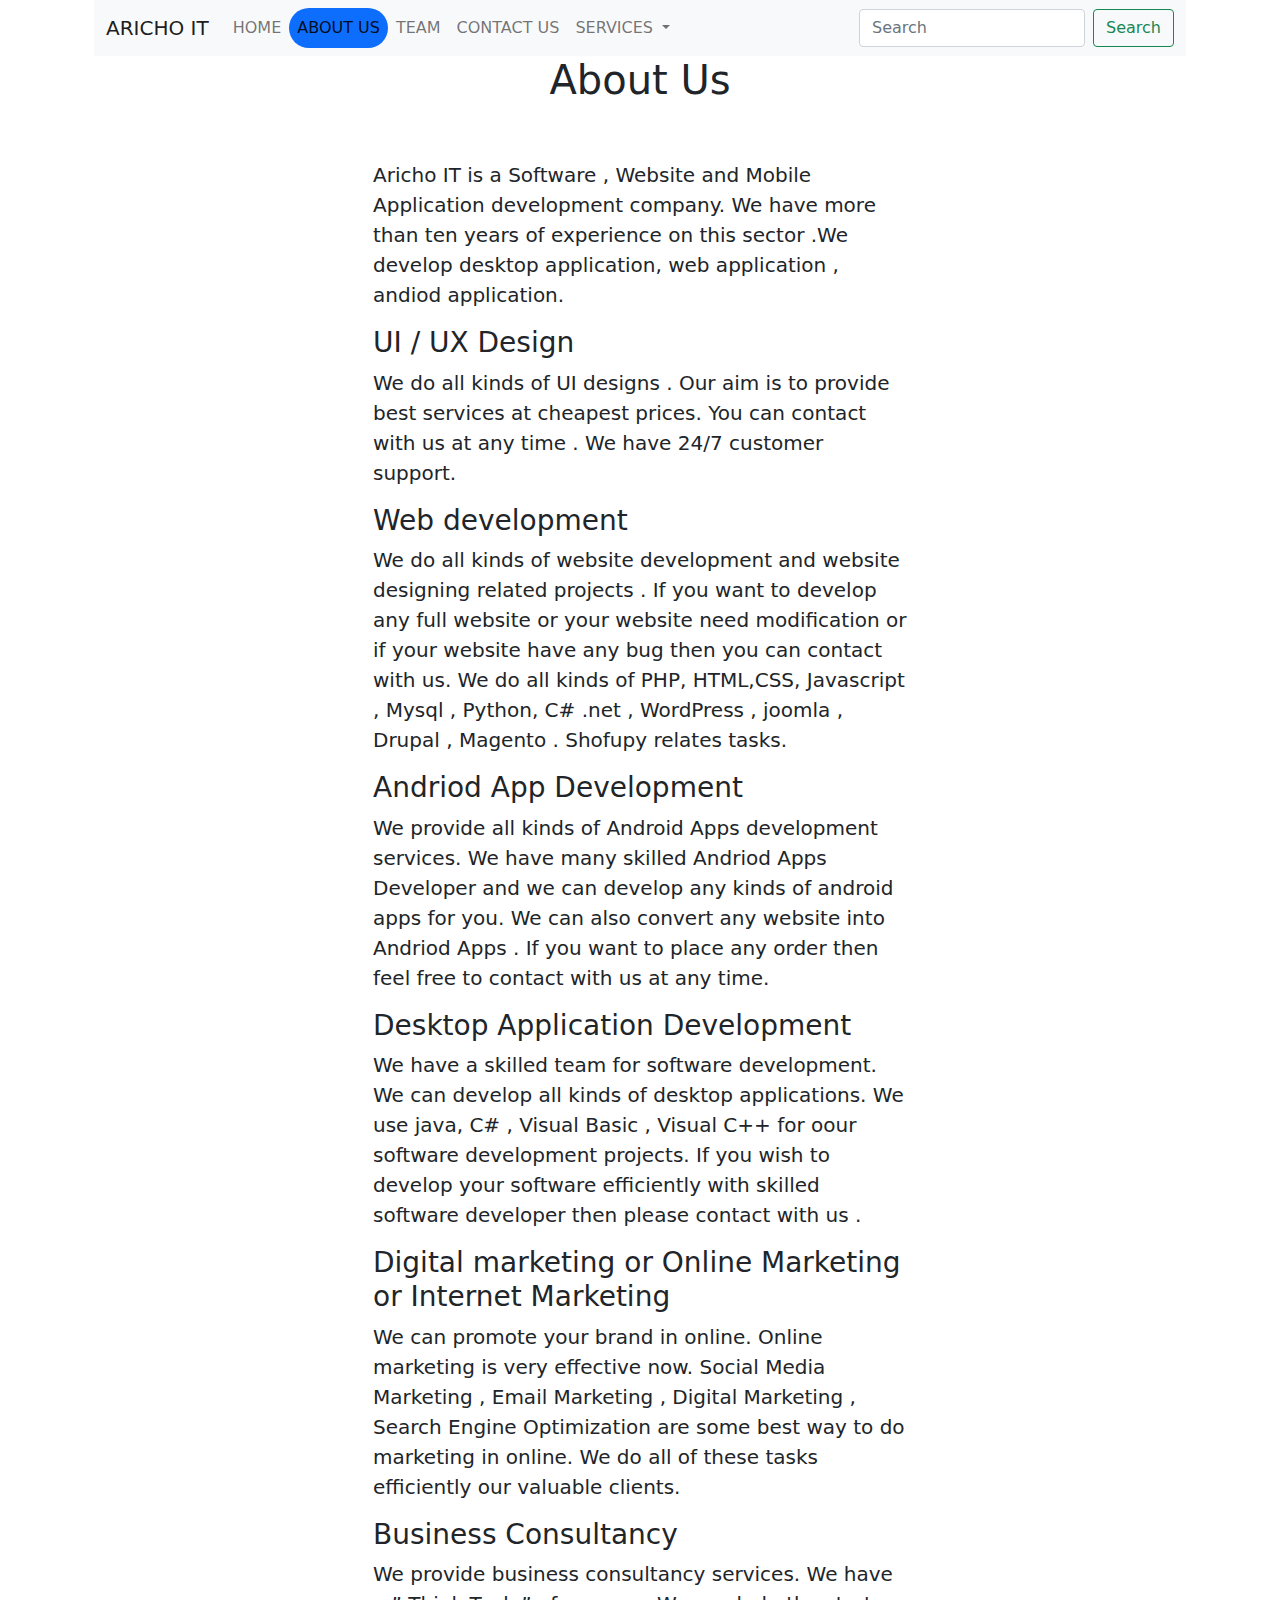
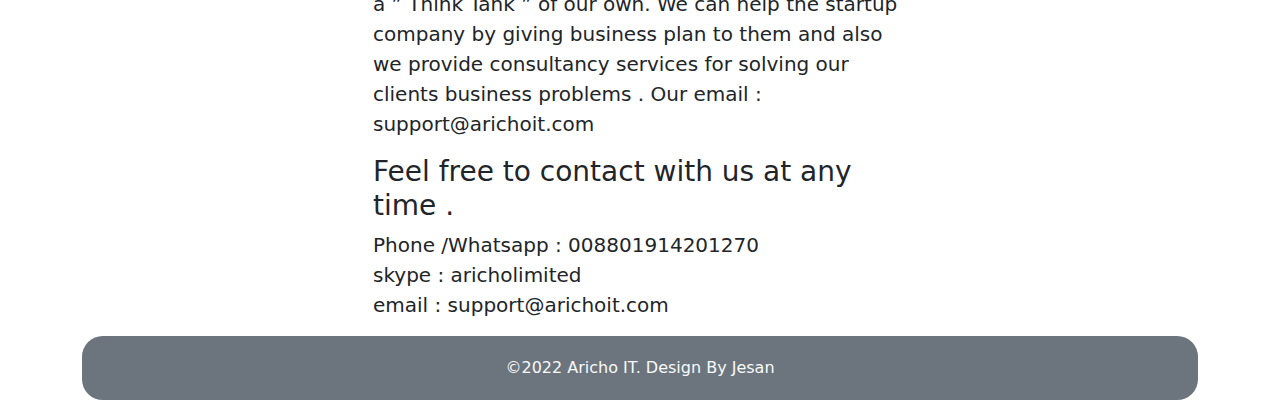
==== about_us.html @ ed86daed "Add files via upload" ====
<!DOCTYPE html>
<html lang="en">
<head>
    <meta charset="UTF-8">
    <meta http-equiv="X-UA-Compatible" content="IE=edge">
    <meta name="viewport" content="width=device-width, initial-scale=1.0">
    <title>About Us</title>
    <!-- <link href="https://cdn.jsdelivr.net/npm/bootstrap@5.0.2/dist/css/bootstrap.min.css" rel="stylesheet" integrity="sha384-EVSTQN3/azprG1Anm3QDgpJLIm9Nao0Yz1ztcQTwFspd3yD65VohhpuuCOmLASjC" crossorigin="anonymous"> -->
    <link rel="stylesheet" href="css/bootstrap.css">
    <link rel="stylesheet" href="css/style.css">
</head>
<body class="container">
    <!-- ===============================
		   *** Header Section***
=================================-->
    <div class="container ">
        <nav class="navbar navbar-expand-lg navbar-light bg-light ">
            <div class="container-fluid">
              <a class="navbar-brand" href="#">ARICHO IT</a>
              <button class="navbar-toggler" type="button" data-bs-toggle="collapse" data-bs-target="#navbarSupportedContent" aria-controls="navbarSupportedContent" aria-expanded="false" aria-label="Toggle navigation">
                <span class="navbar-toggler-icon"></span>
              </button>
              <div class="collapse navbar-collapse" id="navbarSupportedContent">
                <ul class="navbar-nav me-auto mb-2 mb-lg-0">
                  <li class="nav-item">
                    <a class="nav-link btn-outline-primary rounded-3 " aria-current="page" href="index.html">HOME</a>
                  </li>
                  <li class="nav-item">
                    <a class="nav-link active btn-outline-primary rounded-3" href="about_us.html">ABOUT US </a>
                  </li>
                  <li class="nav-item">
                    <a class="nav-link btn-outline-primary rounded-3" href="team.html">TEAM</a>
                  </li>
                  <li class="nav-item">
                    <a class="nav-link btn-outline-primary rounded-3" href="contact_us.html">CONTACT US</a>
                  </li>
                  <li class="nav-item dropdown">
                    <a class="nav-link dropdown-toggle btn-outline-primary rounded-3" href="#" id="navbarDropdown" role="button" data-bs-toggle="dropdown" aria-expanded="false">
                      SERVICES
                    </a>
                    <ul class="dropdown-menu" aria-labelledby="navbarDropdown">
                      <li><a class="dropdown-item  " href="#">DIGITAL MARKETING</a></li>
                      <li><a class="dropdown-item " href="#">GRAPHIC DESING</a></li>
                      <li><hr class="dropdown-divider"></li>
                      <li><a class="dropdown-item " href="#">WEB DESING</a></li>
                      <li><a class="dropdown-item " href="#">CYBER SECURITY</a></li>
                    </ul>
                  </li>
                 
                </ul>
                <form class="d-flex">
                  <input class="form-control me-2" type="search" placeholder="Search" aria-label="Search">
                  <button class="btn btn-outline-success" type="submit">Search</button>
                </form>
              </div>
            </div>
          </nav>
    </div>
<!--===============================
		    *** Blog Section***
	================================= -->
    <div>
        <div class="col-6 container">
            <h1 class="text-center">
                About Us 
                <br><br>
            </h1>
            <div >
                <p class="font_size">
                    Aricho IT is a Software , Website and Mobile Application development company. We have more than ten years of experience on this sector .We develop desktop application, web application , andiod application.
                </p>

            </div>
            <div>
                    <h3>UI / UX Design</h3>
                    <p class="font_size">
                        We do all kinds of UI designs . Our aim is to provide best services at cheapest prices. You can contact with us at any time . We have 24/7 customer support.

                    </p>
            </div>
            <div>
                <h3>
                    Web development
                </h3>
                <p class="font_size">
                    We do all kinds of website development and website designing related projects . If you want to develop any full website or your website need modification or if your website have any bug then you can contact with us. We do all kinds of PHP, HTML,CSS, Javascript , Mysql , Python, C# .net , WordPress , joomla , Drupal , Magento . Shofupy relates tasks.
                </p>
            </div>
            <div>
                <h3>
                    Andriod App Development
                </h3>
                <p class="font_size">
                    We provide all kinds of Android Apps development services. We have many skilled Andriod Apps Developer and we can develop any kinds of android apps for you. We can also convert any website into Andriod Apps . If you want to place any order then feel free to contact with us at any time.

                </p>

            </div>
            <div>
                <h3>
                    Desktop Application Development
                </h3>
                <p class="font_size">
                    We have a skilled team for software development. We can develop all kinds of desktop applications. We use java, C# , Visual Basic , Visual C++ for oour software development projects. If you wish to develop your software efficiently with skilled software developer then please contact with us .


                </p>
            </div>
            <div>
                <h3>
                    Digital marketing or Online Marketing or Internet Marketing
                </h3>
                <p class="font_size">
                    We can promote your brand in online. Online marketing is very effective now. Social Media Marketing , Email Marketing , Digital Marketing , Search Engine Optimization are some best way to do marketing in online. We do all of these tasks efficiently our valuable clients.

                </p>
            </div>
            <div>
                <h3>
                    Business Consultancy
                    
                </h3>
                <p class="font_size">
                    We provide business consultancy services. We have a ” Think Tank ” of our own. We can help the startup company by giving business plan to them and also we provide consultancy services for solving our clients business problems . Our email : support@arichoit.com

                </p>
            </div>
            <div>
                <h3>
                    Feel free to contact with us at any time .

                </h3>
                <p class="font_size">
                    Phone /Whatsapp : 008801914201270
                    <br>
                    skype : aricholimited
                    <br>
                    email : support@arichoit.com
                </p>
            </div>
        </div>
    </div>
    
</body>
<script src="js/bootstrap.js"></script>
<!-- <script src="https://cdn.jsdelivr.net/npm/bootstrap@5.0.2/dist/js/bootstrap.bundle.min.js" integrity="sha384-MrcW6ZMFYlzcLA8Nl+NtUVF0sA7MsXsP1UyJoMp4YLEuNSfAP+JcXn/tWtIaxVXM" crossorigin="anonymous"></script> -->
<!--===============================
		    *** Footer Area***
	================================= -->
<footer class="bg-secondary rounded-3">
    <p class="container col-6 text-center padding text-light">
        ©2022 Aricho IT. Design By Jesan
    </p>
</footer>
</html>
---- css/style.css ----
.font_size{
    font-size: 20px;
}

.padding{
    padding: 20px;
    
}

.rounded-3 {
    border-radius: 1.3rem !important;
}
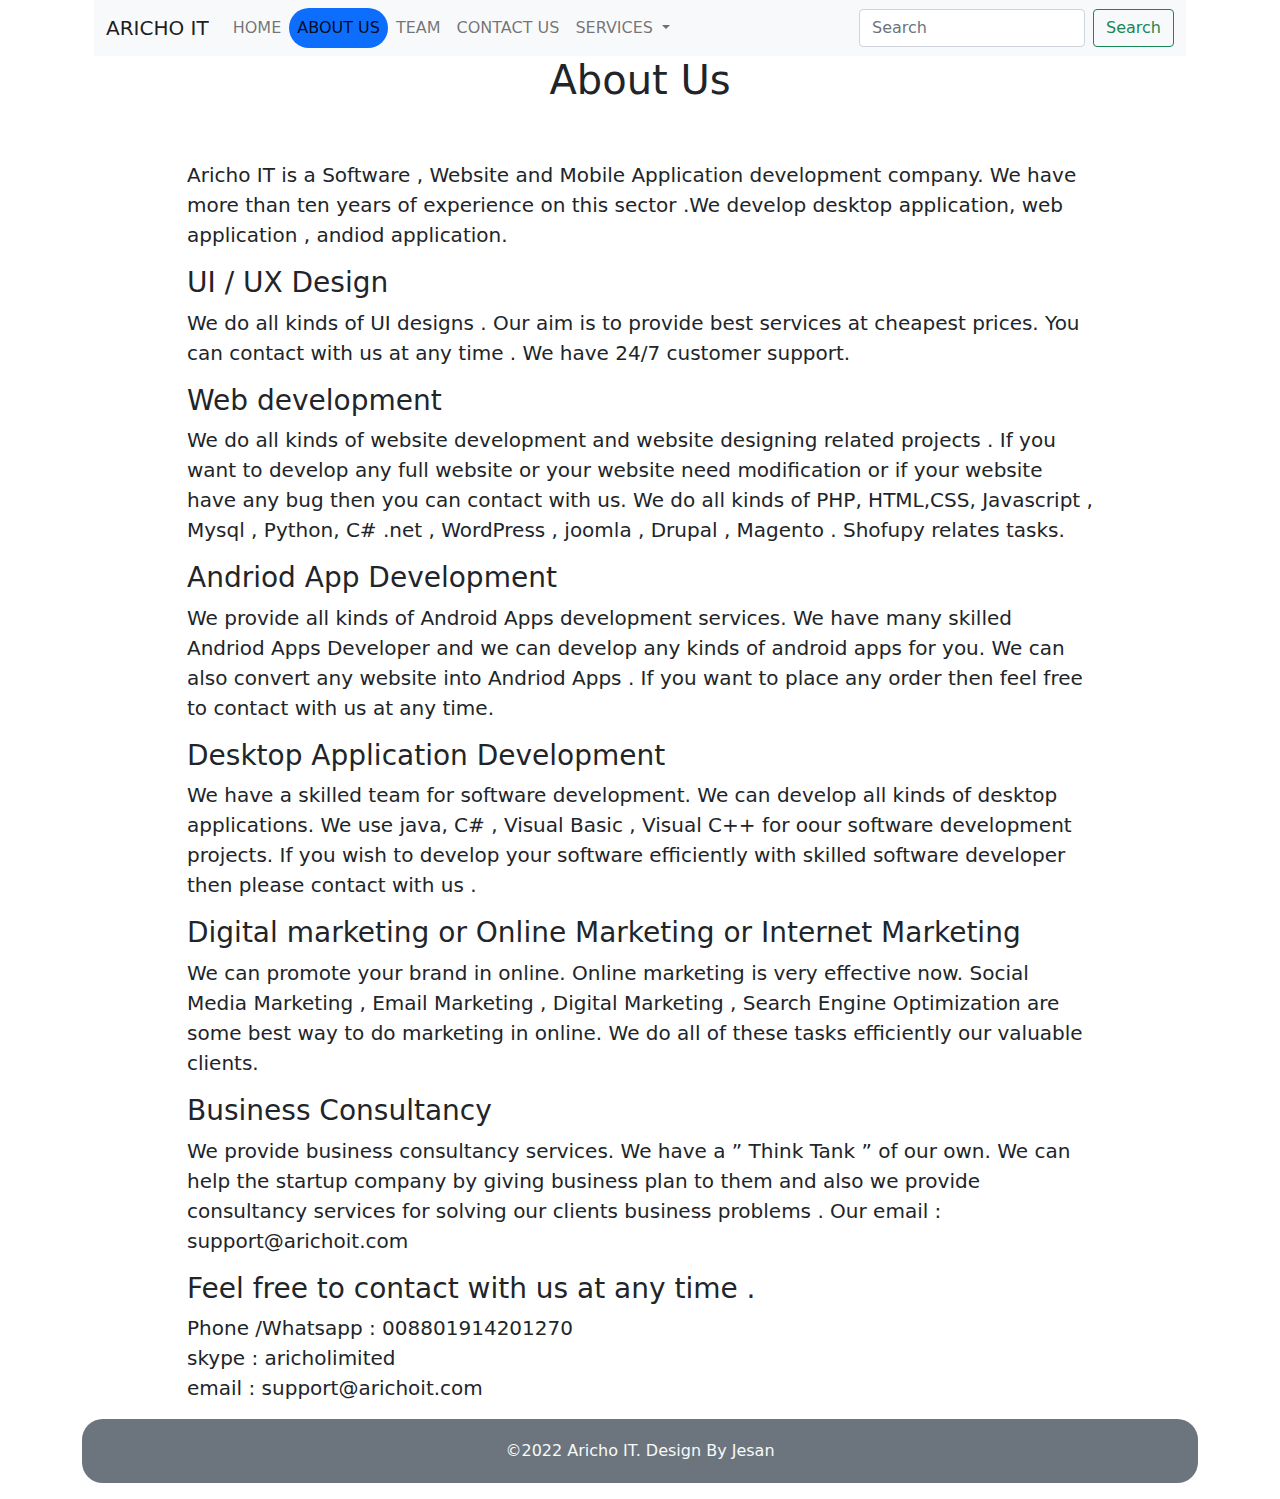
==== commit 9c9aa221: "Update about_us.html" ====
--- a/about_us.html
+++ b/about_us.html
@@ -60,7 +60,7 @@
 		    *** Blog Section***
 	================================= -->
     <div>
-        <div class="col-6 container">
+        <div class="col-10 container">
             <h1 class="text-center">
                 About Us 
                 <br><br>
@@ -152,4 +152,4 @@
         ©2022 Aricho IT. Design By Jesan
     </p>
 </footer>
-</html>+</html>
